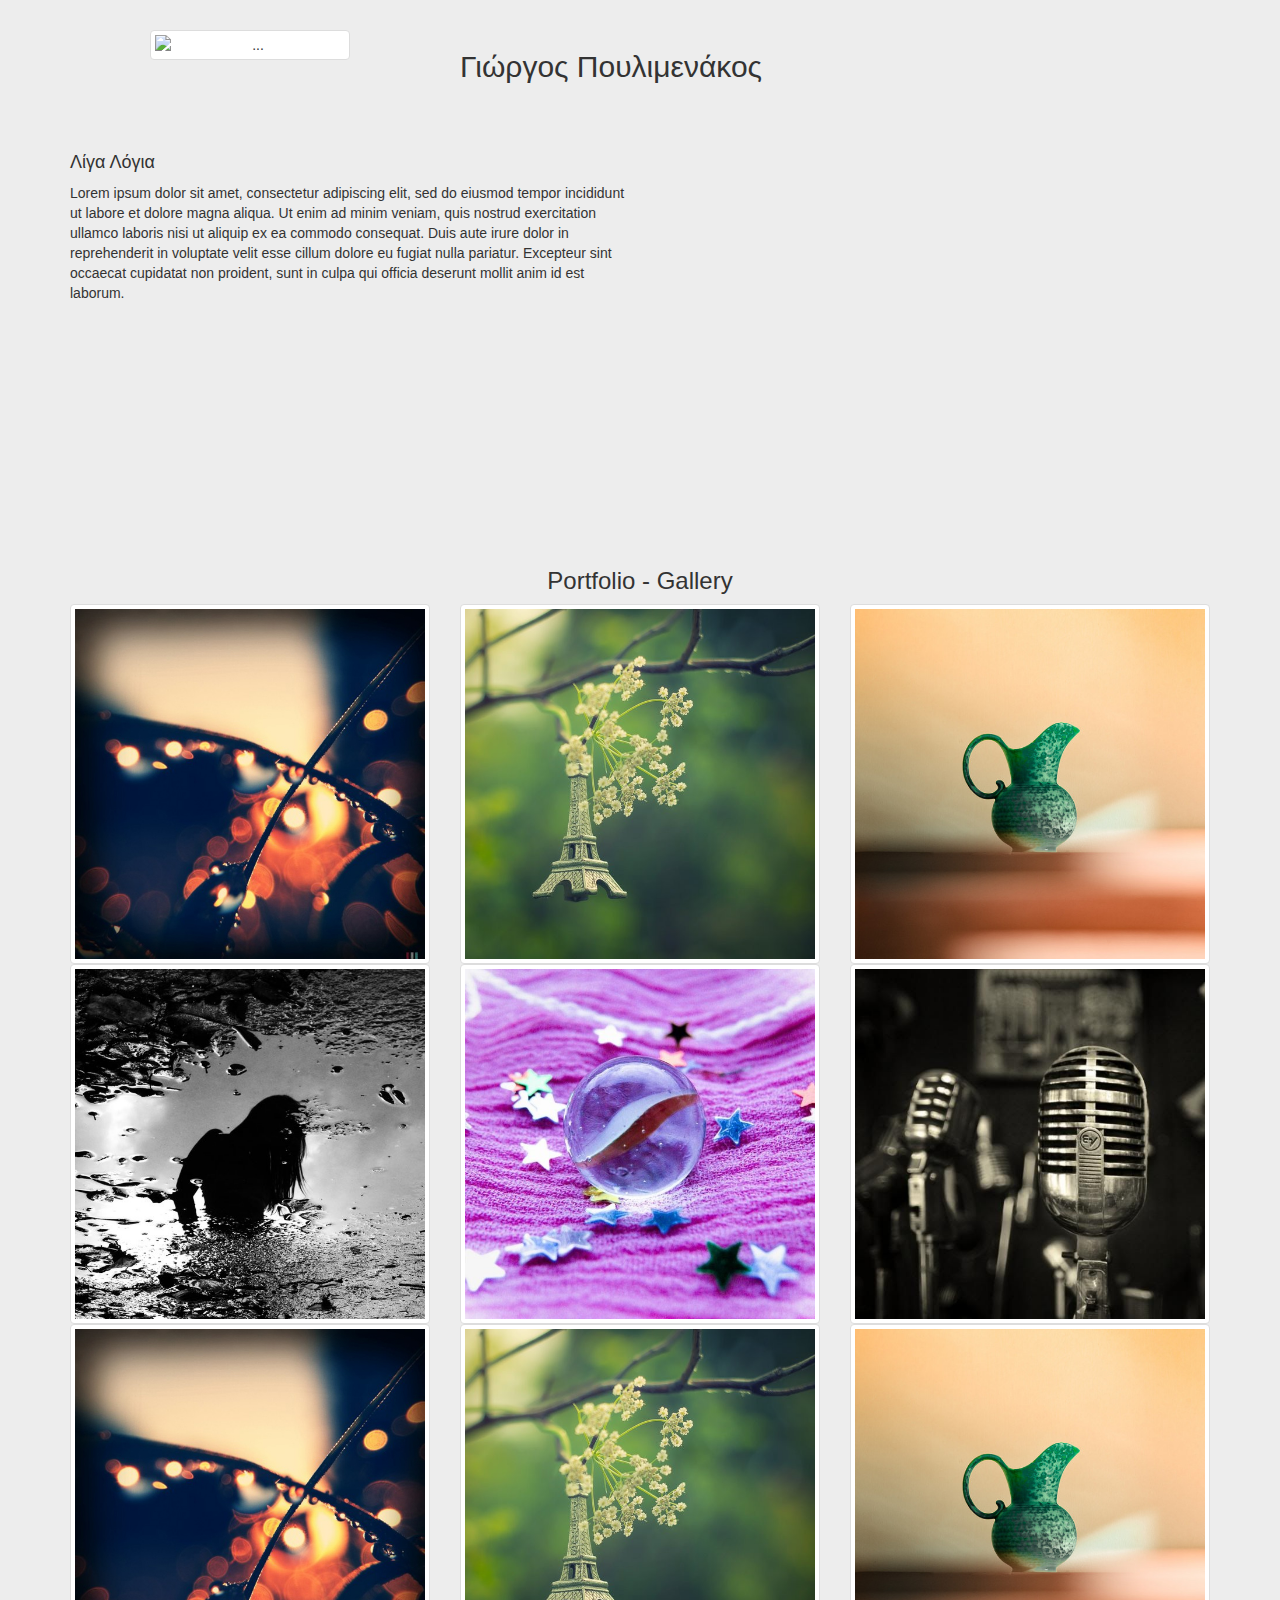
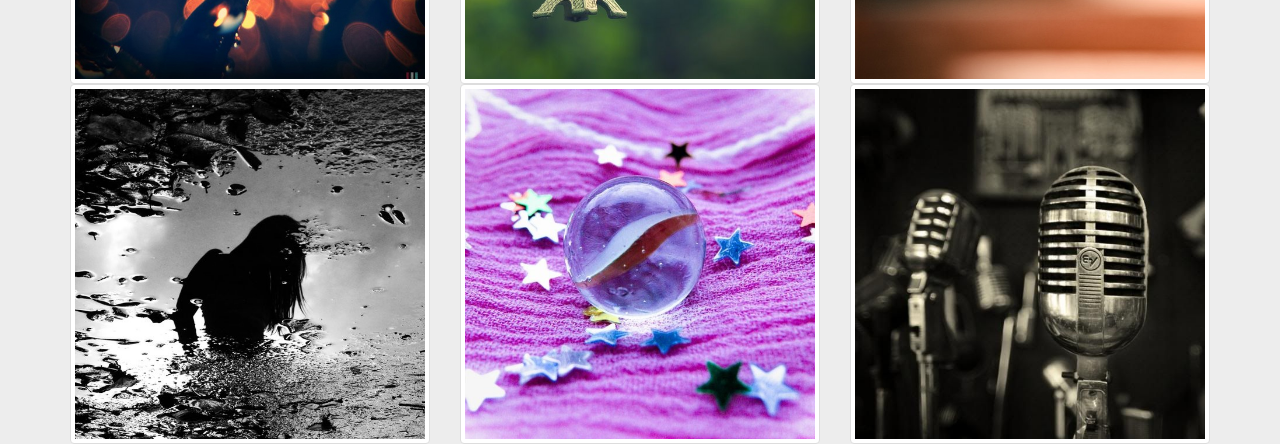
==== index.html @ 0bea897f "Econtact Subdomain" ====
<!DOCTYPE html>
<html lang="en">
  <head>
    <meta charset="utf-8">
    <meta http-equiv="X-UA-Compatible" content="IE=edge">
    <meta name="viewport" content="width=device-width, initial-scale=1">
    <!-- The above 3 meta tags *must* come first in the head; any other head content must come *after* these tags -->
    <title>...</title>

    <!-- Bootstrap -->
    <link href="css/bootstrap.min.css" rel="stylesheet">
    <link href="css/eco.css" rel="stylesheet">
    <!-- HTML5 shim and Respond.js for IE8 support of HTML5 elements and media queries -->
    <!-- WARNING: Respond.js doesn't work if you view the page via file:// -->
    <!--[if lt IE 9]>
      <script src="https://oss.maxcdn.com/html5shiv/3.7.3/html5shiv.min.js"></script>
      <script src="https://oss.maxcdn.com/respond/1.4.2/respond.min.js"></script>
    <![endif]-->
  </head>
  <body>
    <div class="container">
      <div class="row" id="profile">
        <div class="col-md-4 text-center">
          <img src="https://x1.xingassets.com/assets/frontend_minified/img/users/nobody_m.original.jpg" alt="..." class="img-thumbnail" width="200px">
        </div>
        <div class="col-md-6">
          <h2>Γιώργος Πουλιμενάκος</h2>
        </div>
      </div>
      <div class="row" id="about">
        <div class="col-md-6">
          <h4>Λίγα Λόγια</h4>
          <p>Lorem ipsum dolor sit amet, consectetur adipiscing elit, sed do eiusmod tempor incididunt ut labore et dolore magna aliqua. Ut enim ad minim veniam, quis nostrud exercitation ullamco laboris nisi ut aliquip ex ea commodo consequat. Duis aute irure dolor in reprehenderit in voluptate velit esse cillum dolore eu fugiat nulla pariatur. Excepteur sint occaecat cupidatat non proident, sunt in culpa qui officia deserunt mollit anim id est laborum.</p>
        </div>
        <div class="col-md-6">
          <iframe src="https://www.google.com/maps/embed?pb=!1m18!1m12!1m3!1d3143.4547610095874!2d23.810813814724607!3d38.01317640618158!2m3!1f0!2f0!3f0!3m2!1i1024!2i768!4f13.1!3m3!1m2!1s0x14a199aaf73a99db%3A0xc05cf8550a4ab1cc!2sGarittou+18%2C+Ag.+Paraskevi+153+43!5e0!3m2!1sen!2sgr!4v1492004186093" width="100%" height="350" frameborder="0" style="border:0" allowfullscreen></iframe>
        </div>
      </div>
      <div class="row text-center">
        <h3>Portfolio - Gallery</h3>
      </div>
      <div class="row">
        <div class="col-md-4">
          <img src="images/gallery/gall1.jpg" class="img-thumbnail img-responsive" data-toggle="modal" data-target="#exampleModal" data-whatever="gall1">
        </div>
        <div class="col-md-4">
          <img src="images/gallery/gall2.jpg" class="img-thumbnail img-responsive" data-toggle="modal" data-target="#exampleModal" data-whatever="gall2">
        </div>
        <div class="col-md-4">
          <img src="images/gallery/gall3.jpg" class="img-thumbnail img-responsive" data-toggle="modal" data-target="#exampleModal" data-whatever="gall3">
        </div>
      </div>
      <div class="row">
        <div class="col-md-4">
          <img src="images/gallery/gall4.jpg" class="img-thumbnail img-responsive" data-toggle="modal" data-target="#exampleModal" data-whatever="gall4">
        </div>
        <div class="col-md-4">
          <img src="images/gallery/gall5.jpg" class="img-thumbnail img-responsive" data-toggle="modal" data-target="#exampleModal" data-whatever="gall5">
        </div>
        <div class="col-md-4">
          <img src="images/gallery/gall6.jpg" class="img-thumbnail img-responsive" data-toggle="modal" data-target="#exampleModal" data-whatever="gall6">
        </div>
      </div>
      <div class="row">
        <div class="col-md-4">
          <img src="images/gallery/gall1.jpg" class="img-thumbnail img-responsive" data-toggle="modal" data-target="#exampleModal" data-whatever="gall1">
        </div>
        <div class="col-md-4">
          <img src="images/gallery/gall2.jpg" class="img-thumbnail img-responsive" data-toggle="modal" data-target="#exampleModal" data-whatever="gall2">
        </div>
        <div class="col-md-4">
          <img src="images/gallery/gall3.jpg" class="img-thumbnail img-responsive" data-toggle="modal" data-target="#exampleModal" data-whatever="gall3">
        </div>
      </div>
      <div class="row">
        <div class="col-md-4">
          <img src="images/gallery/gall4.jpg" class="img-thumbnail img-responsive" data-toggle="modal" data-target="#exampleModal" data-whatever="gall4">
        </div>
        <div class="col-md-4">
          <img src="images/gallery/gall5.jpg" class="img-thumbnail img-responsive" data-toggle="modal" data-target="#exampleModal" data-whatever="gall5">
        </div>
        <div class="col-md-4">
          <img src="images/gallery/gall6.jpg" class="img-thumbnail img-responsive" data-toggle="modal" data-target="#exampleModal" data-whatever="gall6">
        </div>
      </div>
    </div>

    <!-- Modal -->
<div class="modal fade" id="exampleModal" tabindex="-1" role="dialog" aria-labelledby="exampleModalLabel">
  <div class="modal-dialog" role="document">
    <div class="modal-content">
      <div class="modal-header">
        <button type="button" class="close" data-dismiss="modal" aria-label="Close"><span aria-hidden="true">&times;</span></button>
        
      </div>
      <div class="modal-body">
        <img src="" />
      </div>
      
    </div>
  </div>
</div>

    <!-- jQuery (necessary for Bootstrap's JavaScript plugins) -->
    <script src="https://ajax.googleapis.com/ajax/libs/jquery/1.12.4/jquery.min.js"></script>
    <!-- Include all compiled plugins (below), or include individual files as needed -->
    <script src="js/bootstrap.min.js"></script>
    <script>
      $('#exampleModal').on('show.bs.modal', function (event) {
        var button = $(event.relatedTarget) // Button that triggered the modal
        var recipient = button.data('whatever') // Extract info from data-* attributes
        // If necessary, you could initiate an AJAX request here (and then do the updating in a callback).
        // Update the modal's content. We'll use jQuery here, but you could use a data binding library or other methods instead.
        var modal = $(this)
        modal.find('.modal-title').text('New message to ' + recipient)
        modal.find('.modal-body img').attr("src","images/gallery/"+recipient+".jpg");
      })
    </script>

  </body>
</html>
---- css/eco.css ----
body {
    background-color: #ededed;
}
#profile {
    margin-top: 30px;
    margin-bottom: 50px;
}
#about {
    margin-bottom: 50px;
}
.modal-dialog {
    width: 700px;
    text-align: center;
}
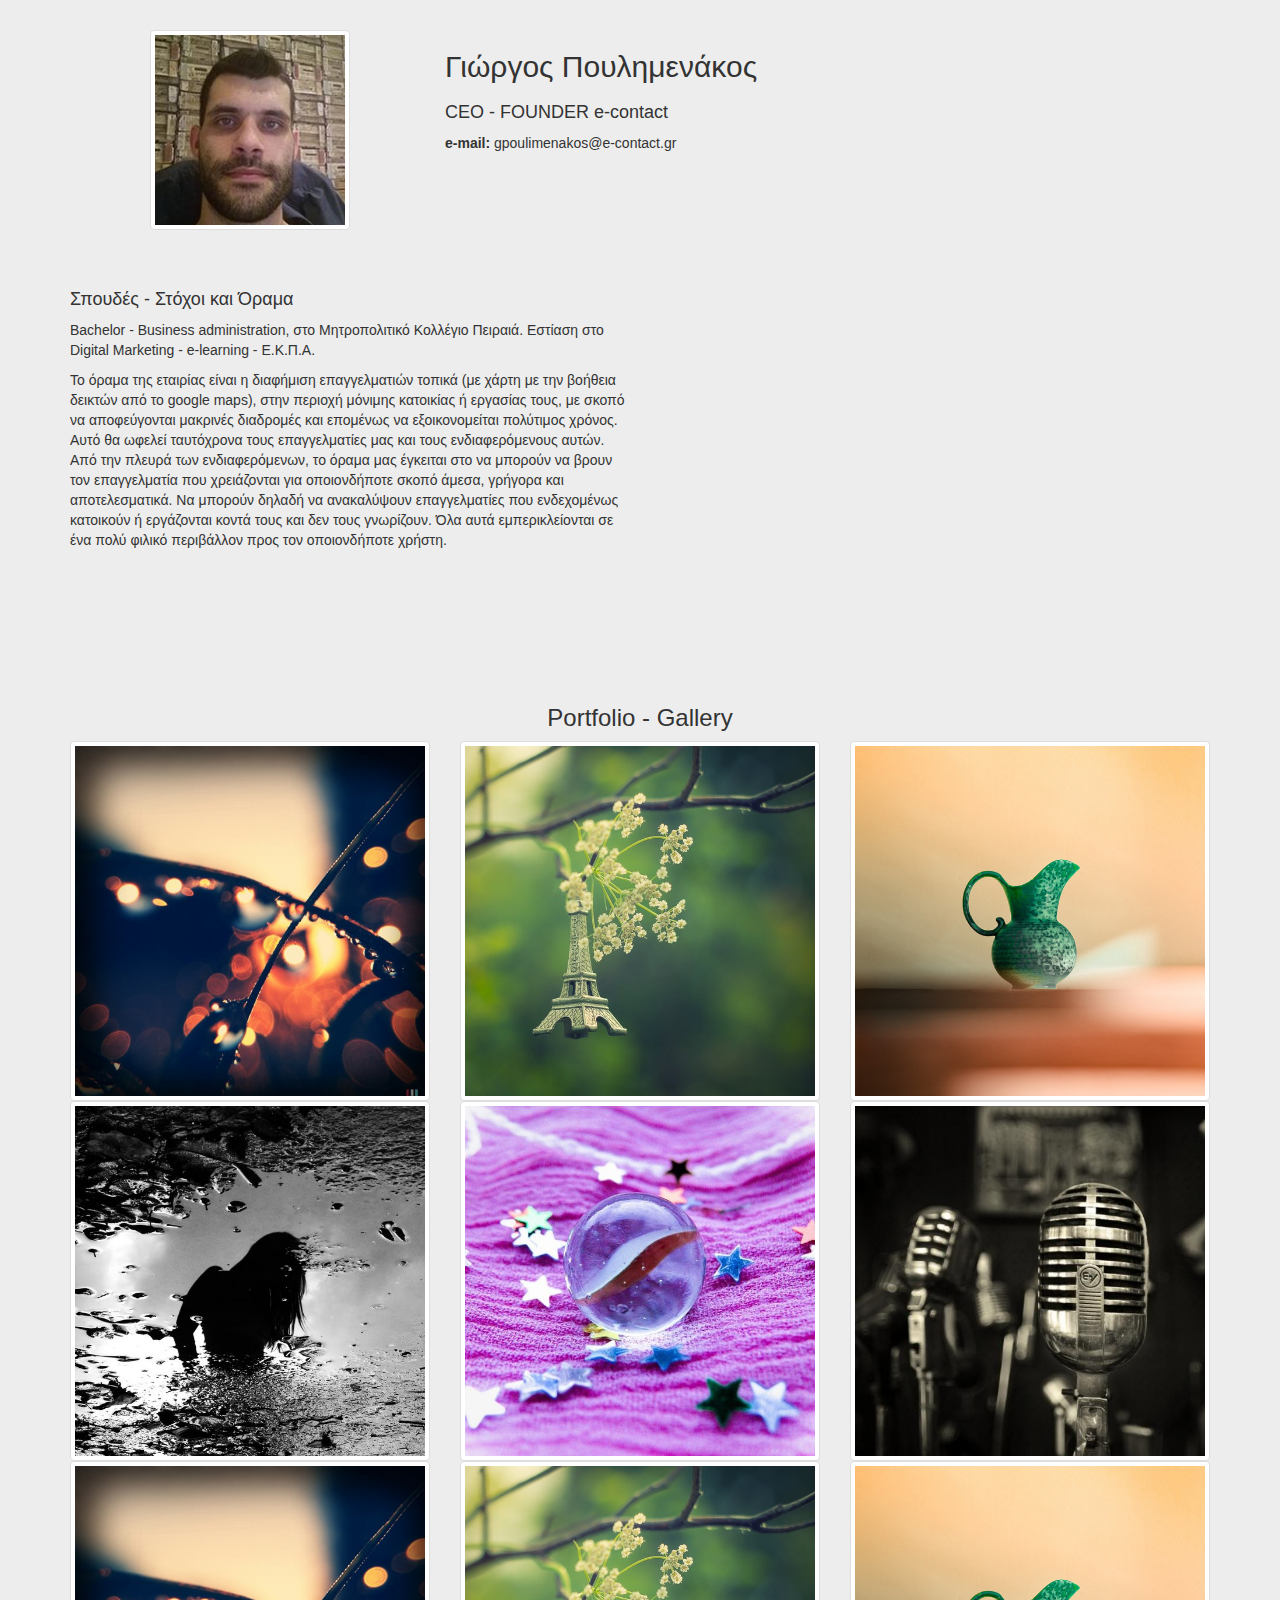
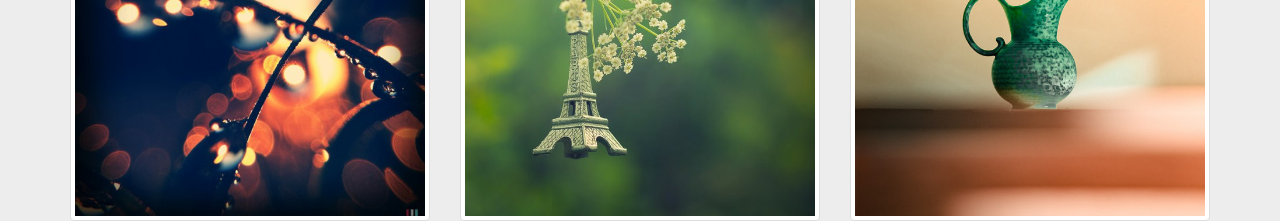
==== commit a0bbb68f: "Latest Changes" ====
--- a/index.html
+++ b/index.html
@@ -5,7 +5,7 @@
     <meta http-equiv="X-UA-Compatible" content="IE=edge">
     <meta name="viewport" content="width=device-width, initial-scale=1">
     <!-- The above 3 meta tags *must* come first in the head; any other head content must come *after* these tags -->
-    <title>...</title>
+    <title>Γιώργος Πουλημενάκος - Προσωπικό Προφίλ - e-contact.gr</title>
 
     <!-- Bootstrap -->
     <link href="css/bootstrap.min.css" rel="stylesheet">
@@ -21,19 +21,30 @@
     <div class="container">
       <div class="row" id="profile">
         <div class="col-md-4 text-center">
-          <img src="https://x1.xingassets.com/assets/frontend_minified/img/users/nobody_m.original.jpg" alt="..." class="img-thumbnail" width="200px">
+          <img src="images/profile.jpg" alt="Profile pic" class="img-thumbnail" width="200px">
         </div>
         <div class="col-md-6">
-          <h2>Γιώργος Πουλιμενάκος</h2>
+        	<div class="row">
+          		<h2>Γιώργος Πουλημενάκος</h2>
+          	</div>
+          	<div class="row">
+          		<h4>CEO - FOUNDER e-contact</h4>
+          	</div>
+			<div class="row">
+          		<strong>e-mail: </strong> gpoulimenakos@e-contact.gr
+          	</div>
         </div>
       </div>
       <div class="row" id="about">
         <div class="col-md-6">
-          <h4>Λίγα Λόγια</h4>
-          <p>Lorem ipsum dolor sit amet, consectetur adipiscing elit, sed do eiusmod tempor incididunt ut labore et dolore magna aliqua. Ut enim ad minim veniam, quis nostrud exercitation ullamco laboris nisi ut aliquip ex ea commodo consequat. Duis aute irure dolor in reprehenderit in voluptate velit esse cillum dolore eu fugiat nulla pariatur. Excepteur sint occaecat cupidatat non proident, sunt in culpa qui officia deserunt mollit anim id est laborum.</p>
+          <h4>Σπουδές - Στόχοι και Όραμα</h4>
+          <p>Bachelor - Business administration, στο Μητροπολιτικό Κολλέγιο Πειραιά. Εστίαση στο Digital Marketing - e-learning - Ε.Κ.Π.Α.  </p>
+          <p>Το όραμα της εταιρίας είναι η διαφήμιση επαγγελματιών τοπικά (με χάρτη με την βοήθεια δεικτών από το google maps), στην περιοχή μόνιμης κατοικίας ή εργασίας τους, με σκοπό να αποφεύγονται μακρινές διαδρομές και επομένως να εξοικονομείται πολύτιμος χρόνος. Αυτό θα ωφελεί ταυτόχρονα τους επαγγελματίες μας και τους ενδιαφερόμενους αυτών. Από την πλευρά των ενδιαφερόμενων, το όραμα μας έγκειται στο να μπορούν να βρουν τον επαγγελματία που χρειάζονται για οποιονδήποτε σκοπό άμεσα, γρήγορα και αποτελεσματικά. Να μπορούν δηλαδή να ανακαλύψουν επαγγελματίες που ενδεχομένως κατοικούν ή εργάζονται κοντά τους και δεν τους γνωρίζουν. Όλα αυτά εμπερικλείονται σε  ένα πολύ φιλικό περιβάλλον προς τον οποιονδήποτε χρήστη. </p>
         </div>
         <div class="col-md-6">
-          <iframe src="https://www.google.com/maps/embed?pb=!1m18!1m12!1m3!1d3143.4547610095874!2d23.810813814724607!3d38.01317640618158!2m3!1f0!2f0!3f0!3m2!1i1024!2i768!4f13.1!3m3!1m2!1s0x14a199aaf73a99db%3A0xc05cf8550a4ab1cc!2sGarittou+18%2C+Ag.+Paraskevi+153+43!5e0!3m2!1sen!2sgr!4v1492004186093" width="100%" height="350" frameborder="0" style="border:0" allowfullscreen></iframe>
+        <!-- Google Map-->
+<iframe src="https://www.google.com/maps/embed?pb=!1m18!1m12!1m3!1d560.5414476453942!2d23.718432771069125!3d37.940387199809635!2m3!1f0!2f0!3f0!3m2!1i1024!2i768!4f13.1!3m3!1m2!1s0x14a1bdb47f740a69%3A0x28156abc7b45c99e!2zzqbOsc69zrHPgc6vzr_PhSA3LCDOnc6tzrEgzqPOvM-Nz4HOvc63IDE3MSAyNA!5e0!3m2!1sel!2sgr!4v1493967829191" width="600" height="350" frameborder="0" style="border:0" allowfullscreen></iframe>
+         <!-- Google Map-->
         </div>
       </div>
       <div class="row text-center">
@@ -63,24 +74,13 @@
       </div>
       <div class="row">
         <div class="col-md-4">
-          <img src="images/gallery/gall1.jpg" class="img-thumbnail img-responsive" data-toggle="modal" data-target="#exampleModal" data-whatever="gall1">
+          <img src="images/gallery/gall7.jpg" class="img-thumbnail img-responsive" data-toggle="modal" data-target="#exampleModal" data-whatever="gall7">
         </div>
         <div class="col-md-4">
-          <img src="images/gallery/gall2.jpg" class="img-thumbnail img-responsive" data-toggle="modal" data-target="#exampleModal" data-whatever="gall2">
+          <img src="images/gallery/gall8.jpg" class="img-thumbnail img-responsive" data-toggle="modal" data-target="#exampleModal" data-whatever="gall8">
         </div>
         <div class="col-md-4">
-          <img src="images/gallery/gall3.jpg" class="img-thumbnail img-responsive" data-toggle="modal" data-target="#exampleModal" data-whatever="gall3">
-        </div>
-      </div>
-      <div class="row">
-        <div class="col-md-4">
-          <img src="images/gallery/gall4.jpg" class="img-thumbnail img-responsive" data-toggle="modal" data-target="#exampleModal" data-whatever="gall4">
-        </div>
-        <div class="col-md-4">
-          <img src="images/gallery/gall5.jpg" class="img-thumbnail img-responsive" data-toggle="modal" data-target="#exampleModal" data-whatever="gall5">
-        </div>
-        <div class="col-md-4">
-          <img src="images/gallery/gall6.jpg" class="img-thumbnail img-responsive" data-toggle="modal" data-target="#exampleModal" data-whatever="gall6">
+          <img src="images/gallery/gall9.jpg" class="img-thumbnail img-responsive" data-toggle="modal" data-target="#exampleModal" data-whatever="gall9">
         </div>
       </div>
     </div>
--- a/css/eco.css
+++ b/css/eco.css
@@ -9,6 +9,9 @@
     margin-bottom: 50px;
 }
 .modal-dialog {
-    width: 700px;
+    max-width: 700px;
     text-align: center;
+}
+.modal-body img {
+    width: 100%;
 }